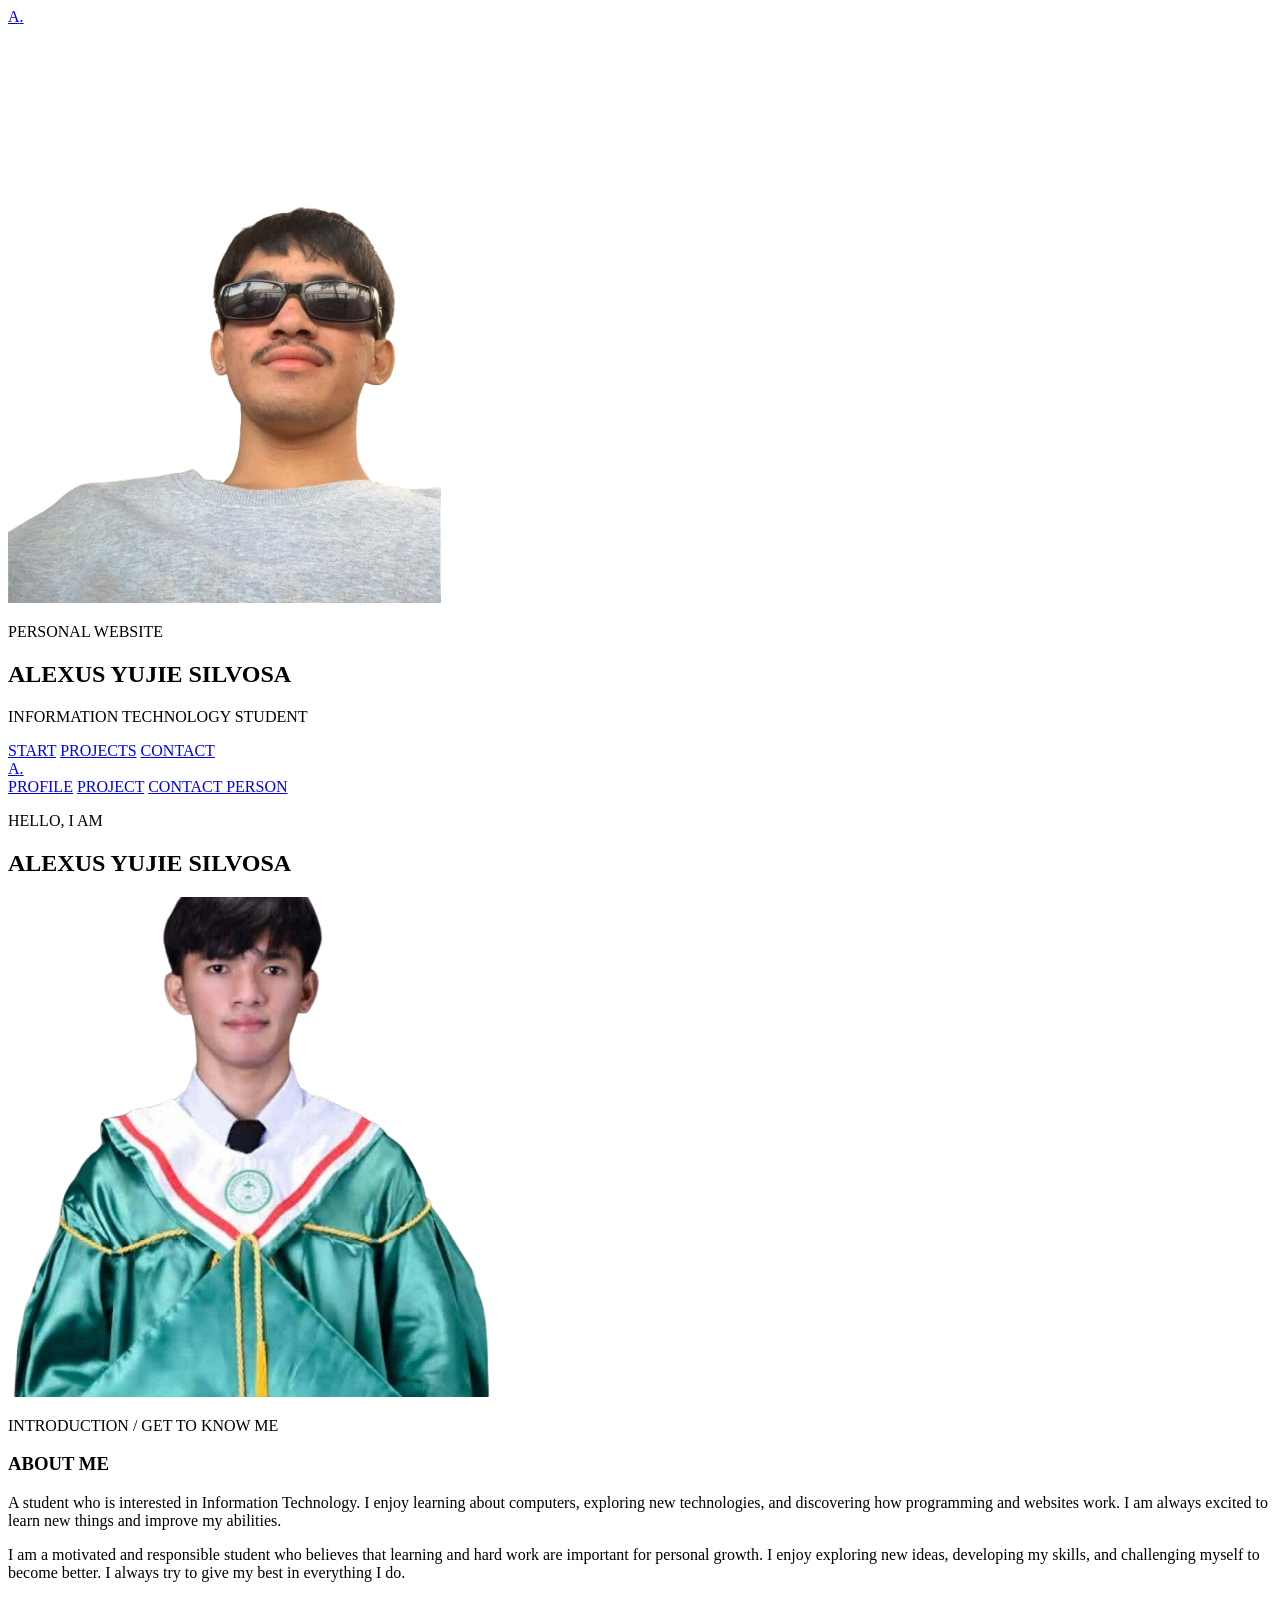
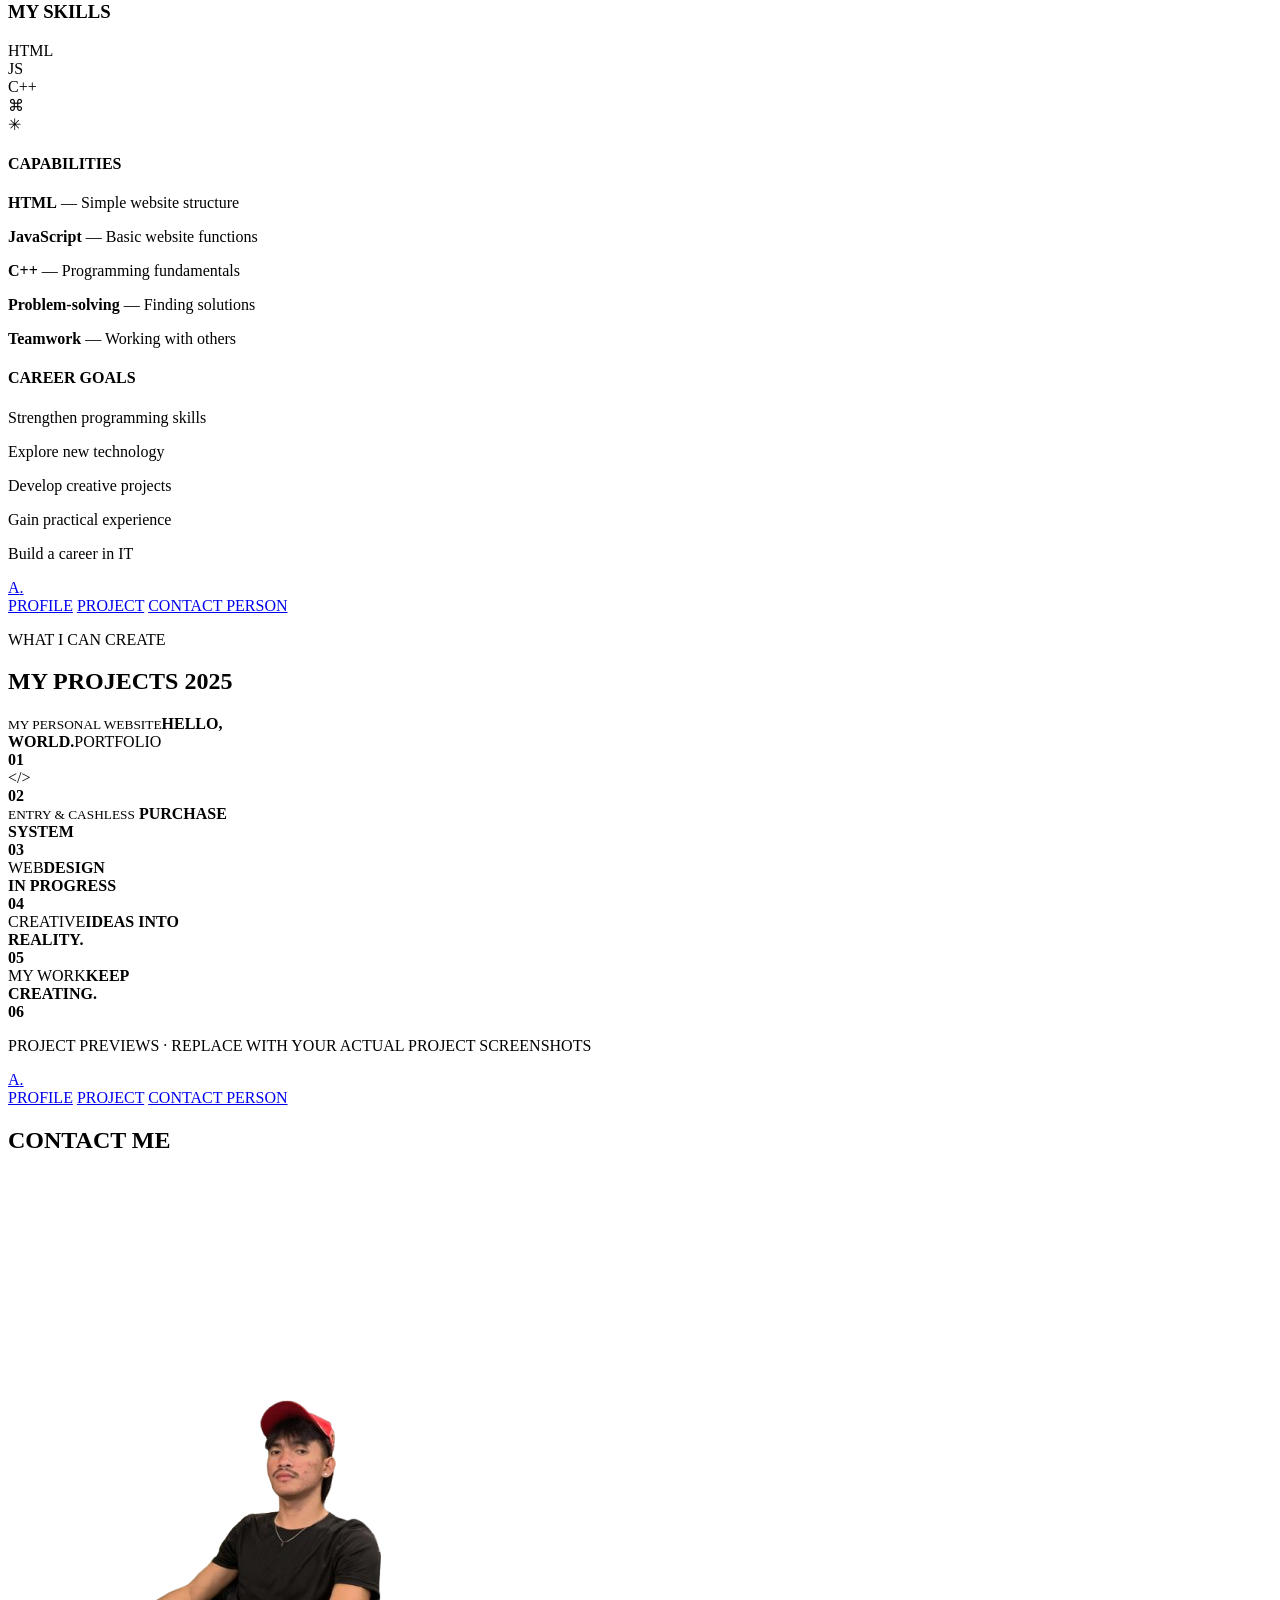
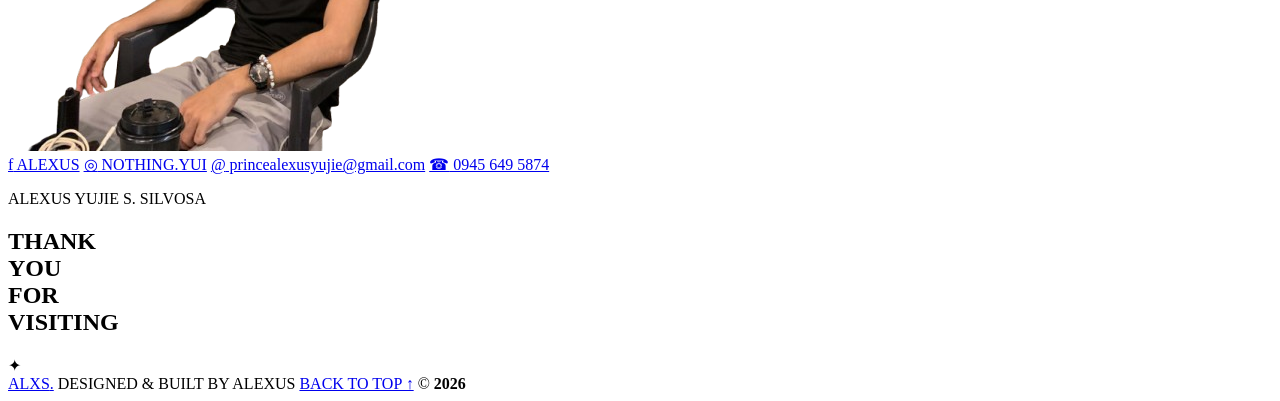
==== index-fixed.html @ 6091cec4 "Add files via upload" ====
<!DOCTYPE html>
<html lang="en">
<head>
  <meta charset="UTF-8">
  <meta name="viewport" content="width=device-width, initial-scale=1.0">
  <meta name="theme-color" content="#03070c">
  <title>Alexus Yujie S. Silvosa | Portfolio</title>
  <link rel="preconnect" href="https://fonts.googleapis.com">
  <link rel="preconnect" href="https://fonts.gstatic.com" crossorigin>
  <link href="https://fonts.googleapis.com/css2?family=Barlow+Condensed:wght@500;600;700;800;900&family=DM+Sans:wght@400;500;600;700&display=swap" rel="stylesheet">
  <link rel="stylesheet" href="style.css">
  <script src="script.js" defer></script>
</head>
<body>
  <div class="ambient ambient-a"></div>
  <div class="ambient ambient-b"></div>

  <main class="portfolio">
    <section class="intro panel" id="home">
      <a class="monogram" href="#home" aria-label="Back to top">A<span>.</span></a>
      <div class="intro-main">
       <div class="home-image">
            <img src="./yujie.png" alt="Alexus Yujie Silvosa">
      </div>
        <div class="intro-title">
          <p class="overline">PERSONAL WEBSITE</p>
          <h1>ALEXUS YUJIE SILVOSA</h1>
        </div>
      </div>
      <p class="intro-role"><i></i> INFORMATION TECHNOLOGY STUDENT</p>
      <nav class="start-menu" aria-label="Main navigation">
        <a href="#about">START</a>
        <a href="#projects">PROJECTS</a>
        <a href="#contact">CONTACT</a>
      </nav>
    </section>

    <section class="profile panel" id="about">
      <header class="panel-nav">
        <a class="monogram" href="#home">A<span>.</span></a>
        <nav aria-label="Section navigation">
          <a class="selected" href="#about">PROFILE</a>
          <a href="#projects">PROJECT</a>
          <a href="#contact">CONTACT PERSON</a>
        </nav>
      </header>
      <div class="profile-layout">
        <div class="profile-left">
          <p class="hello">HELLO, I AM</p>
          <h2>ALEXUS YUJIE SILVOSA</h2>
      <div class="large-portrait">
          <img src="./alexus.png" alt="Alexus Yujie Silvosa">
      </div>
        </div>
        <div class="profile-right">
          <p class="eyebrow">INTRODUCTION / GET TO KNOW ME</p>
          <h3>ABOUT ME</h3>
          <p class="body-copy">A student who is interested in Information Technology. I enjoy learning about computers, exploring new technologies, and discovering how programming and websites work. I am always excited to learn new things and improve my abilities.</p>
          <p class="body-copy">I am a motivated and responsible student who believes that learning and hard work are important for personal growth. I enjoy exploring new ideas, developing my skills, and challenging myself to become better. I always try to give my best in everything I do.</p>

          <h3 class="skills-title">MY SKILLS</h3>
          <div class="skill-icons">
            <div class="skill-icon html-icon">HTML</div>
            <div class="skill-icon js-icon">JS</div>
            <div class="skill-icon cpp-icon">C++</div>
            <div class="skill-icon problem-icon">⌘</div>
            <div class="skill-icon team-icon">✳</div>
          </div>
          <div class="profile-details">
            <div>
              <h4>CAPABILITIES</h4>
              <p><b>HTML</b> — Simple website structure</p>
              <p><b>JavaScript</b> — Basic website functions</p>
              <p><b>C++</b> — Programming fundamentals</p>
              <p><b>Problem-solving</b> — Finding solutions</p>
              <p><b>Teamwork</b> — Working with others</p>
            </div>
            <div>
              <h4>CAREER GOALS</h4>
              <p>Strengthen programming skills</p>
              <p>Explore new technology</p>
              <p>Develop creative projects</p>
              <p>Gain practical experience</p>
              <p>Build a career in IT</p>
            </div>
          </div>
        </div>
      </div>
    </section>

    <section class="projects panel" id="projects">
      <header class="panel-nav">
        <a class="monogram" href="#home">A<span>.</span></a>
        <nav aria-label="Section navigation">
          <a href="#about">PROFILE</a>
          <a class="selected" href="#projects">PROJECT</a>
          <a href="#contact">CONTACT PERSON</a>
        </nav>
      </header>
      <div class="project-heading">
        <p class="eyebrow">WHAT I CAN CREATE</p>
        <h2>MY PROJECTS <span>2025</span></h2>
      </div>
      <div class="project-gallery">
        <article class="project-tile tile-portfolio">
          <div class="mini-browser">
            <div class="browser-bar"><i></i><i></i><i></i></div>
            <div class="mini-content"><small>MY PERSONAL WEBSITE</small><strong>HELLO,<br>WORLD.</strong><span>PORTFOLIO</span></div>
          </div>
          <b>01</b>
        </article>
        <article class="project-tile tile-code">
          <div class="code-art"><span>&lt;/&gt;</span><i></i><i></i><i></i></div>
          <b>02</b>
        </article>
        <article class="project-tile tile-system">
          <div class="system-art">
            <small>ENTRY & CASHLESS</small>
            <strong>PURCHASE<br>SYSTEM</strong>
            <div class="system-cards"><i></i><i></i><i></i></div>
          </div>
          <b>03</b>
        </article>
        <article class="project-tile tile-screen">
          <div class="screen-art"><span>WEB</span><strong>DESIGN<br>IN PROGRESS</strong><i></i></div>
          <b>04</b>
        </article>
        <article class="project-tile tile-blue">
          <div class="blue-art"><span>CREATIVE</span><strong>IDEAS INTO<br>REALITY.</strong></div>
          <b>05</b>
        </article>
        <article class="project-tile tile-red">
          <div class="red-art"><span>MY WORK</span><strong>KEEP<br>CREATING.</strong></div>
          <b>06</b>
        </article>
      </div>
      <p class="gallery-note">PROJECT PREVIEWS · REPLACE WITH YOUR ACTUAL PROJECT SCREENSHOTS</p>
    </section>

    <section class="contact panel" id="contact">
      <header class="panel-nav">
        <a class="monogram" href="#home">A<span>.</span></a>
        <nav aria-label="Section navigation">
          <a href="#about">PROFILE</a>
          <a href="#projects">PROJECT</a>
          <a class="selected" href="#contact">CONTACT PERSON</a>
        </nav>
      </header>
      <div class="contact-layout">
        <div class="contact-left">
          <h2>CONTACT ME</h2>
          <div class="contact-profile">
            <div class="profile-circle">
              <img src="./alxs.png" alt="Alexus Yujie Silvosa">
            </div>
            <div class="social-links">
              <a href="https://www.facebook.com/" target="_blank" rel="noopener noreferrer"><span>f</span> ALEXUS</a>
              <a href="https://www.instagram.com/nothing.yui/" target="_blank" rel="noopener noreferrer"><span>◎</span> NOTHING.YUI</a>
              <a href="mailto:princealexusyujie@gmail.com"><span>@</span> princealexusyujie@gmail.com</a>
              <a href="tel:09456495874"><span>☎</span> 0945 649 5874</a>
            </div>
          </div>
          <p class="contact-name">ALEXUS YUJIE S. SILVOSA</p>
        </div>
        <div class="thank-you">
          <h2>THANK<br>YOU<br><span>FOR</span><br><span>VISITING</span></h2>
          <div class="film-decoration"><i></i><i></i><i></i><span>✦</span></div>
        </div>
      </div>
      <footer class="footer">
        <a class="monogram" href="#home">ALXS<span>.</span></a>
        <span>DESIGNED & BUILT BY ALEXUS</span>
        <a href="#home">BACK TO TOP ↑</a>
        <span>© <b id="year">2025</b></span>
      </footer>
    </section>
  </main>
</body>
</html>
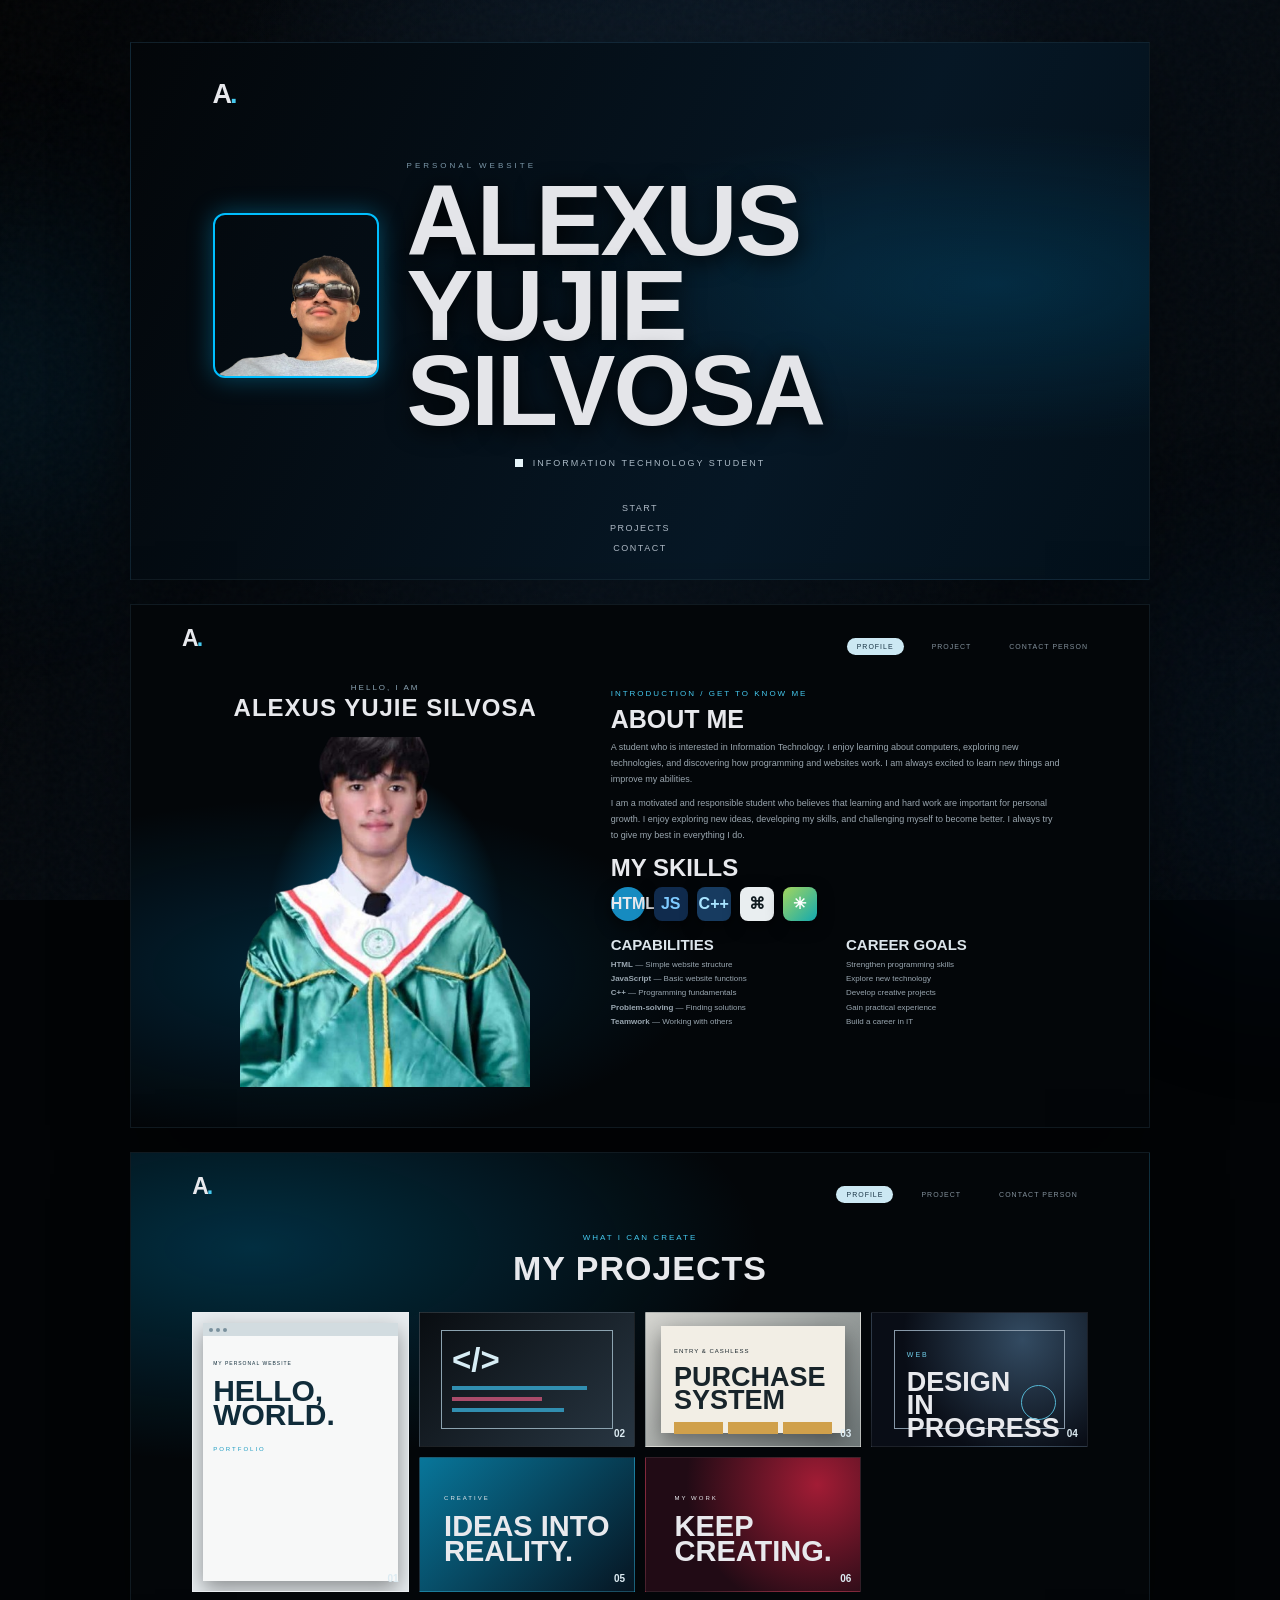
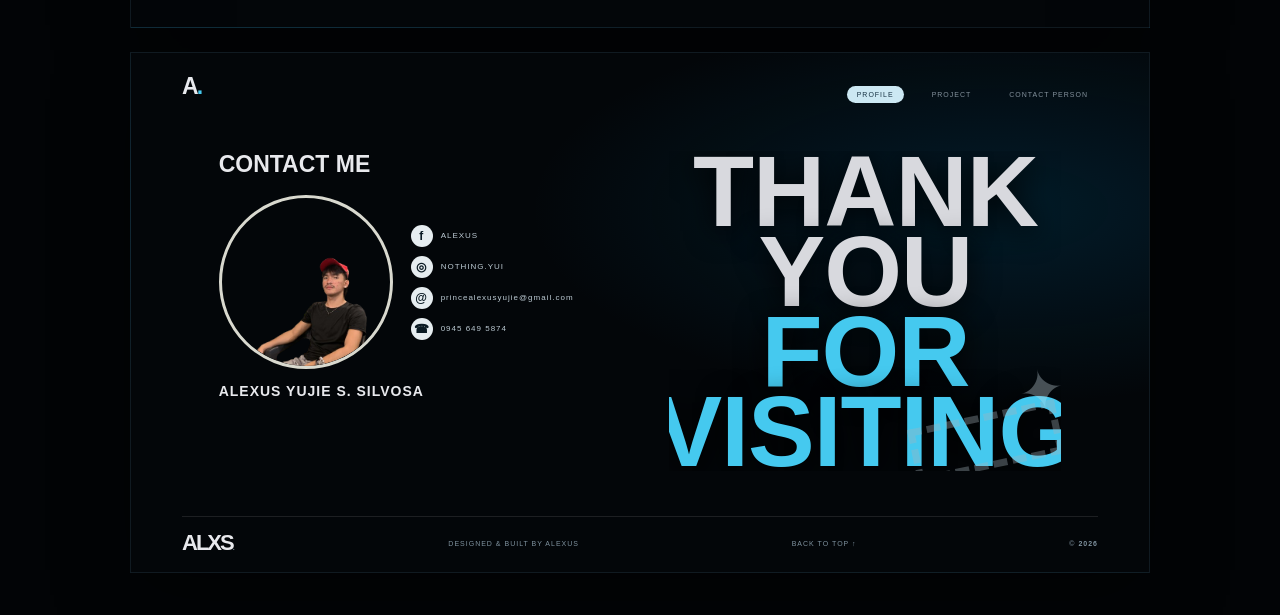
==== commit 08f986c4: "Add files via upload" ====
--- a/index-fixed.html
+++ b/index-fixed.html
@@ -99,7 +99,7 @@
       </header>
       <div class="project-heading">
         <p class="eyebrow">WHAT I CAN CREATE</p>
-        <h2>MY PROJECTS <span>2025</span></h2>
+        <h2>MY PROJECTS</h2>
       </div>
       <div class="project-gallery">
         <article class="project-tile tile-portfolio">
@@ -134,7 +134,7 @@
           <b>06</b>
         </article>
       </div>
-      <p class="gallery-note">PROJECT PREVIEWS · REPLACE WITH YOUR ACTUAL PROJECT SCREENSHOTS</p>
+      
     </section>
 
     <section class="contact panel" id="contact">
--- a/style.css
+++ b/style.css
@@ -0,0 +1,122 @@
+*{margin:0;padding:0;box-sizing:border-box}
+:root{--black:#030609;--navy:#061522;--blue:#008dc5;--cyan:#45c9ef;--red:#8e1234;--white:#e8e9ed;--muted:#8996a2;--display:"Barlow Condensed",Impact,sans-serif;--body:"DM Sans",Arial,sans-serif}
+html{scroll-behavior:smooth;scroll-padding-top:25px}
+body{min-height:100vh;background:#020406;color:var(--white);font-family:var(--body);padding:42px 18px;overflow-x:hidden}
+body:before{content:"";position:fixed;inset:0;z-index:-2;background:radial-gradient(ellipse at 50% 30%,#102131 0,transparent 52%),linear-gradient(110deg,#020304,#07101a 50%,#030609)}
+body:after{content:"";position:fixed;inset:0;z-index:-1;opacity:.14;pointer-events:none;background-image:url("data:image/svg+xml,%3Csvg viewBox='0 0 180 180' xmlns='http://www.w3.org/2000/svg'%3E%3Cfilter id='n'%3E%3CfeTurbulence type='fractalNoise' baseFrequency='.9' numOctaves='3' stitchTiles='stitch'/%3E%3C/filter%3E%3Crect width='100%25' height='100%25' filter='url(%23n)' opacity='.23'/%3E%3C/svg%3E")}
+a{color:inherit;text-decoration:none}
+.ambient{position:fixed;z-index:-1;pointer-events:none;border-radius:50%;filter:blur(100px);opacity:.13}.ambient-a{width:300px;height:300px;background:#007fbd;top:25%;left:-160px}.ambient-b{width:360px;height:360px;background:#123f70;right:-190px;top:65%}
+.portfolio{width:min(100%,1020px);margin:0 auto;display:grid;gap:24px}
+.panel{position:relative;overflow:hidden;background:#03070c;border:1px solid rgba(107,169,201,.12);box-shadow:0 22px 70px rgba(0,0,0,.38)}
+.intro{min-height:500px;padding:38px 8% 26px;background:radial-gradient(ellipse at 85% 45%,rgba(0,113,164,.25),transparent 38%),linear-gradient(115deg,#030609 0%,#061725 65%,#03101a 100%);display:flex;flex-direction:column;align-items:center}
+.monogram{font:900 27px/1 var(--display);letter-spacing:-2px;align-self:flex-start}.monogram span{color:var(--cyan)}
+.intro-main{display:flex;align-items:center;justify-content:center;gap:28px;margin-top:50px;width:100%}
+.intro-photo{width:180px;height:135px;background:var(--red);border-radius:0 75px 75px 0;display:flex;align-items:center;justify-content:center;overflow:hidden;position:relative;flex-shrink:0}
+.photo-placeholder{width:100%;height:100%;display:flex;flex-direction:column;align-items:center;justify-content:center;background:radial-gradient(circle at 50% 40%,#4a2533,#76102f 70%);color:#fff}
+.photo-placeholder span{font:900 54px var(--display);opacity:.9}.photo-placeholder small{font-size:7px;letter-spacing:2px}
+.large-portrait {
+    height: 350px;
+    max-width: 290px;
+    margin: auto;
+    position: relative;
+    overflow: hidden;
+    display: flex;
+    justify-content: center;
+    align-items: flex-end;
+    background: radial-gradient(
+        ellipse at center,
+        rgba(0, 153, 212, 0.6),
+        transparent 70%
+    );
+}
+
+.large-portrait::before {
+    display: none;
+}
+
+.large-portrait img {
+    width: 100%;
+    height: 100%;
+    object-fit: cover;
+    object-position: center;
+    position: relative;
+    z-index: 2;
+}
+
+.home-image {
+    width: 320px;
+    aspect-ratio: 1 / 1;
+    margin: 30px auto;
+    position: relative;
+    overflow: hidden;
+    border: 2px solid #00bfff;
+    border-radius: 12px;
+    box-shadow: 0 0 25px rgba(0, 191, 255, 0.35);
+}
+
+.home-image img {
+    width: 100%;
+    height: 100%;
+    object-fit: cover;
+    object-position: center;
+    display: block;
+}
+
+@media (max-width: 768px) {
+    .home-image {
+        width: 240px;
+    }
+}
+.intro-title{display:flex;align-items:center;gap:20px;flex-wrap:wrap}.overline{width:100%;font-size:8px;letter-spacing:3px;color:#7d99aa;margin-bottom:-14px}.intro-title h1{font:900 clamp(55px,9vw,100px)/.85 var(--display);letter-spacing:-2px;color:#e4e5e9;text-shadow:0 4px 25px #000}.year{font:600 35px var(--display);color:#aeb9c3}
+.intro-role{display:flex;align-items:center;gap:10px;font-size:9px;letter-spacing:2px;color:#aab9c5;margin-top:25px}.intro-role i{width:8px;height:8px;background:#e7f5fa;display:block}
+.start-menu{display:flex;flex-direction:column;align-items:center;gap:10px;margin-top:35px}.start-menu a{font-size:9px;color:#aeb9c5;letter-spacing:1.5px;transition:.25s}.start-menu a:hover{color:var(--cyan);transform:translateX(4px)}
+.intro-index{position:absolute;bottom:18px;left:8%;right:8%;display:flex;justify-content:space-between;font-size:7px;letter-spacing:2px;color:#617789}.intro-index b{font-weight:500}
+.profile{padding:22px 5% 40px;background:radial-gradient(ellipse at 17% 70%,rgba(0,112,168,.27),transparent 33%),#030609}
+.panel-nav{height:38px;display:flex;align-items:center;justify-content:space-between}.panel-nav .monogram{font-size:23px}.panel-nav nav{display:flex;align-items:center;gap:18px}.panel-nav nav a{font-size:7px;letter-spacing:1px;color:#84929d;padding:5px 10px;border-radius:20px}.panel-nav nav a:hover,.panel-nav nav a.selected{background:#cce8f3;color:#183344}
+.profile-layout{display:grid;grid-template-columns:.85fr 1.15fr;gap:7%;padding:18px 4% 0}
+.profile-left{text-align:center;position:relative}.hello{font-size:8px;letter-spacing:2px;color:#8da5b5}.profile-left h2{font:800 24px var(--display);letter-spacing:1px;margin:2px 0 15px}
+.large-portrait{height:350px;max-width:290px;margin:auto;position:relative;display:flex;justify-content:center;align-items:flex-end;overflow:hidden;background:radial-gradient(ellipse at 50% 55%,rgba(0,153,212,.6),transparent 58%)}
+.large-portrait:before{content:"";position:absolute;bottom:-55px;width:205px;height:280px;border-radius:48% 48% 0 0;background:linear-gradient(115deg,#26333b,#111a21 65%,#080c10);box-shadow:inset 12px 0 25px rgba(255,255,255,.05)}
+.portrait-initial{position:absolute;z-index:1;top:65px;font:900 75px var(--display);color:rgba(238,246,250,.8);text-shadow:0 5px 25px #00101a}
+.large-portrait>span{position:relative;z-index:2;font-size:7px;letter-spacing:2px;color:#b9d2df;margin-bottom:15px}
+.profile-right{padding-top:6px}.eyebrow{font-size:8px;letter-spacing:2px;color:var(--cyan);margin-bottom:7px}.profile-right h3{font:800 25px var(--display);margin-bottom:6px}.body-copy{font-size:9px;line-height:1.75;color:#9aa6af;margin-bottom:9px}
+.profile-right .skills-title{font-size:24px;margin:10px 0 5px}.skill-icons{display:flex;gap:9px;margin-bottom:15px}.skill-icon{width:34px;height:34px;border-radius:8px;display:grid;place-items:center;font:800 16px var(--display);box-shadow:0 5px 15px #0008}.html-icon{background:#168bc0;border-radius:50%}.js-icon{background:#102b4d;color:#7ecaff}.cpp-icon{background:#173b60;color:#a9e4ff}.problem-icon{background:#e9eef0;color:#101b20}.team-icon{background:linear-gradient(135deg,#a4d65e,#12a9b0);color:#fff}
+.profile-details{display:grid;grid-template-columns:1fr 1fr;gap:20px}.profile-details h4{font:700 15px var(--display);margin-bottom:5px;color:#dce5eb}.profile-details p{font-size:8px;line-height:1.8;color:#9aa7b1}
+.projects{padding:22px 6% 35px;background:radial-gradient(ellipse at 12% 20%,rgba(0,140,194,.3),transparent 40%),#030609}
+.projects .panel-nav{margin-bottom:20px}.project-heading{text-align:center;margin:10px 0 24px}.project-heading h2{font:900 34px var(--display);letter-spacing:1px}.project-heading h2 span{font-size:17px;color:#a8b3bd;margin-left:8px}
+.project-gallery{display:grid;grid-template-columns:repeat(4,1fr);grid-auto-rows:135px;gap:10px}.project-tile{position:relative;overflow:hidden;background:#101b25;display:grid;place-items:center;border:1px solid rgba(255,255,255,.08);transition:.3s}.project-tile:hover{transform:scale(1.025);border-color:rgba(69,201,239,.55);z-index:2}.project-tile>b{position:absolute;bottom:7px;right:9px;font:700 10px var(--display);color:#dcebf2}
+.tile-portfolio{grid-row:span 2;background:#e8edf0;padding:10px}.mini-browser{width:100%;height:100%;background:#f7f8f8;color:#102c3a;box-shadow:0 8px 20px #0006}.browser-bar{height:13px;background:#d2dce0;display:flex;gap:3px;align-items:center;padding-left:6px}.browser-bar i{width:4px;height:4px;border-radius:50%;background:#79909c}.mini-content{padding:15px 10px;position:relative}.mini-content small{font-size:5px;letter-spacing:1px}.mini-content strong{display:block;font:900 30px/.8 var(--display);margin:10px 0}.mini-content span{font-size:6px;letter-spacing:2px;color:#1a9bc1}
+.tile-code{background:linear-gradient(135deg,#090d11,#283642)}.code-art{width:80%;height:75%;border:1px solid #8ca3b0;padding:10px;display:flex;flex-direction:column;gap:7px}.code-art span{font:900 33px var(--display);color:#d7edf5}.code-art i{height:4px;background:#318eb0;width:90%}.code-art i:nth-of-type(2){width:60%;background:#a94b6a}.code-art i:nth-of-type(3){width:75%}
+.tile-system{background:linear-gradient(135deg,#d5d5d0,#6e7778)}.system-art{width:86%;height:80%;background:#f2eee5;color:#18242a;padding:13px;box-shadow:0 8px 20px #0006}.system-art small{font-size:6px;letter-spacing:1px}.system-art strong{display:block;font:900 27px/.85 var(--display);margin-top:9px}.system-cards{display:flex;gap:5px;margin-top:10px}.system-cards i{height:12px;flex:1;background:#d0a04b}
+.tile-screen{background:radial-gradient(circle at 70% 20%,#334b62,#090d16 65%)}.screen-art{width:80%;height:75%;border:1px solid #8798a8;padding:12px;position:relative}.screen-art span{font-size:7px;letter-spacing:2px;color:#70cde8}.screen-art strong{display:block;font:800 27px/.85 var(--display);margin-top:10px}.screen-art i{position:absolute;width:35px;height:35px;border:1px solid #54b6d3;border-radius:50%;right:8px;bottom:8px}
+.tile-blue{background:linear-gradient(135deg,#08769a,#061522)}.blue-art{padding:15px}.blue-art span,.red-art span{font-size:6px;letter-spacing:2px}.blue-art strong,.red-art strong{display:block;font:900 29px/.85 var(--display);margin-top:10px}
+.tile-red{background:radial-gradient(circle at 80% 20%,#a21c35,#210b15 65%)}.red-art{padding:15px}
+.gallery-note{text-align:center;font-size:7px;letter-spacing:2px;color:#738a9a;margin-top:18px}
+.profile-circle {
+    width: 174px;
+    height: 174px;
+    flex: 0 0 174px;
+    border-radius: 50%;
+    border: 3px solid #d9d9cf;
+    overflow: hidden;
+    display: flex;
+    justify-content: center;
+    align-items: center;
+}
+
+.profile-circle img {
+    width: 100%;
+    height: 100%;
+    object-fit: cover;
+    object-position: center;
+    border-radius: 50%;
+    display: block;
+}
+.contact{padding:22px 5% 15px;background:radial-gradient(ellipse at 85% 30%,rgba(0,103,153,.22),transparent 38%),#030609}
+.contact-layout{display:grid;grid-template-columns:1fr 1fr;gap:7%;padding:38px 4% 45px}.contact-left h2{font:800 23px var(--display);margin-bottom:17px}.contact-profile{display:flex;align-items:center;gap:18px}.contact-avatar{width:130px;height:130px;border-radius:50%;background:radial-gradient(circle at 50% 35%,#4e6570,#101e27 65%);display:grid;place-items:center;font:900 45px var(--display);box-shadow:0 0 30px rgba(0,153,210,.22);border:3px solid #d8d6c9}
+.social-links{display:grid;gap:9px}.social-links a{display:flex;align-items:center;gap:8px;font-size:8px;letter-spacing:1px;color:#bdcbd4}.social-links a span{width:22px;height:22px;border-radius:50%;display:grid;place-items:center;background:#e6edf0;color:#0a1a23;font-size:12px;font-weight:700}.contact-name{font:700 14px var(--display);margin-top:14px;letter-spacing:1px}.contact-info{display:grid;gap:5px;margin-top:6px}.contact-info a{font-size:8px;color:#8fa3b1}
+.thank-you{min-height:290px;display:flex;flex-direction:column;justify-content:center;align-items:center;position:relative;overflow:hidden}.thank-you h2{font:900 clamp(68px,9vw,100px)/.8 var(--display);letter-spacing:-1px;text-align:center;color:#d8d9de;text-shadow:0 5px 30px #000}.thank-you h2 span{color:var(--cyan)}.thank-you>strong{font:800 45px var(--display);color:#aab4bf;margin-top:8px}.film-decoration{position:absolute;bottom:2px;right:0;width:150px;height:55px;transform:rotate(-12deg);border:7px dashed #a5b5be;opacity:.35}.film-decoration span{position:absolute;right:-20px;top:-50px;font-size:55px;color:#c7d9e2}
+.footer{border-top:1px solid rgba(255,255,255,.1);padding:15px 0 3px;display:flex;justify-content:space-between;align-items:center;gap:12px}.footer .monogram{font-size:22px}.footer span,.footer>a:not(.monogram){font-size:7px;letter-spacing:1px;color:#7f929f}.footer>a:hover{color:var(--cyan)}
+@media(max-width:700px){body{padding:18px 10px}.portfolio{gap:15px}.intro{min-height:430px;padding:25px 6%}.intro-main{margin-top:55px;gap:15px}.intro-photo{width:120px;height:110px;border-radius:0 55px 55px 0}.photo-placeholder span{font-size:42px}.intro-title{gap:9px}.intro-title h1{font-size:clamp(43px,10vw,68px)}.year{font-size:25px}.intro-role{font-size:7px;letter-spacing:1.3px}.profile{padding:18px 5% 30px}.profile-layout{gap:25px;padding:20px 2% 0}.large-portrait{height:270px}.projects{padding:18px 5% 28px}.project-gallery{grid-auto-rows:110px;gap:7px}.contact-layout{gap:20px;padding:30px 2%}.contact-avatar{width:100px;height:100px}.thank-you h2{font-size:clamp(55px,10vw,75px)}}
+@media(max-width:480px){body{padding:10px 7px}.portfolio{gap:11px}.intro{min-height:400px}.intro-main{flex-direction:column;gap:12px;margin-top:28px}.intro-photo{width:145px;height:95px;align-self:flex-start;margin-left:8%}.intro-title{justify-content:center;gap:12px}.overline{width:100%;text-align:center;margin:0}.intro-title h1{font-size:62px}.year{font-size:26px}.intro-role{margin-top:16px;font-size:7px}.start-menu{margin-top:22px;gap:8px}.intro-index{font-size:6px;letter-spacing:1px}.panel-nav nav{gap:3px}.panel-nav nav a{font-size:6px;padding:5px 7px}.profile-layout{grid-template-columns:1fr;gap:22px}.profile-left{max-width:290px;margin:auto;width:100%}.large-portrait{height:250px}.profile-right{padding:0 3%}.body-copy{font-size:10px}.profile-details{gap:12px}.profile-details p{font-size:8px}.project-heading h2{font-size:30px}.project-gallery{grid-template-columns:repeat(2,1fr);grid-auto-rows:115px}.tile-portfolio{grid-row:span 2}.mini-content strong{font-size:34px}.contact-layout{grid-template-columns:1fr;gap:10px}.contact-left{padding:0 4%}.thank-you{min-height:240px}.thank-you h2{font-size:82px}.footer{flex-wrap:wrap}.footer span,.footer>a:not(.monogram){font-size:6px}.footer span:nth-of-type(1){display:none}}
+@media(prefers-reduced-motion:reduce){html{scroll-behavior:auto}*{transition:none!important}}
